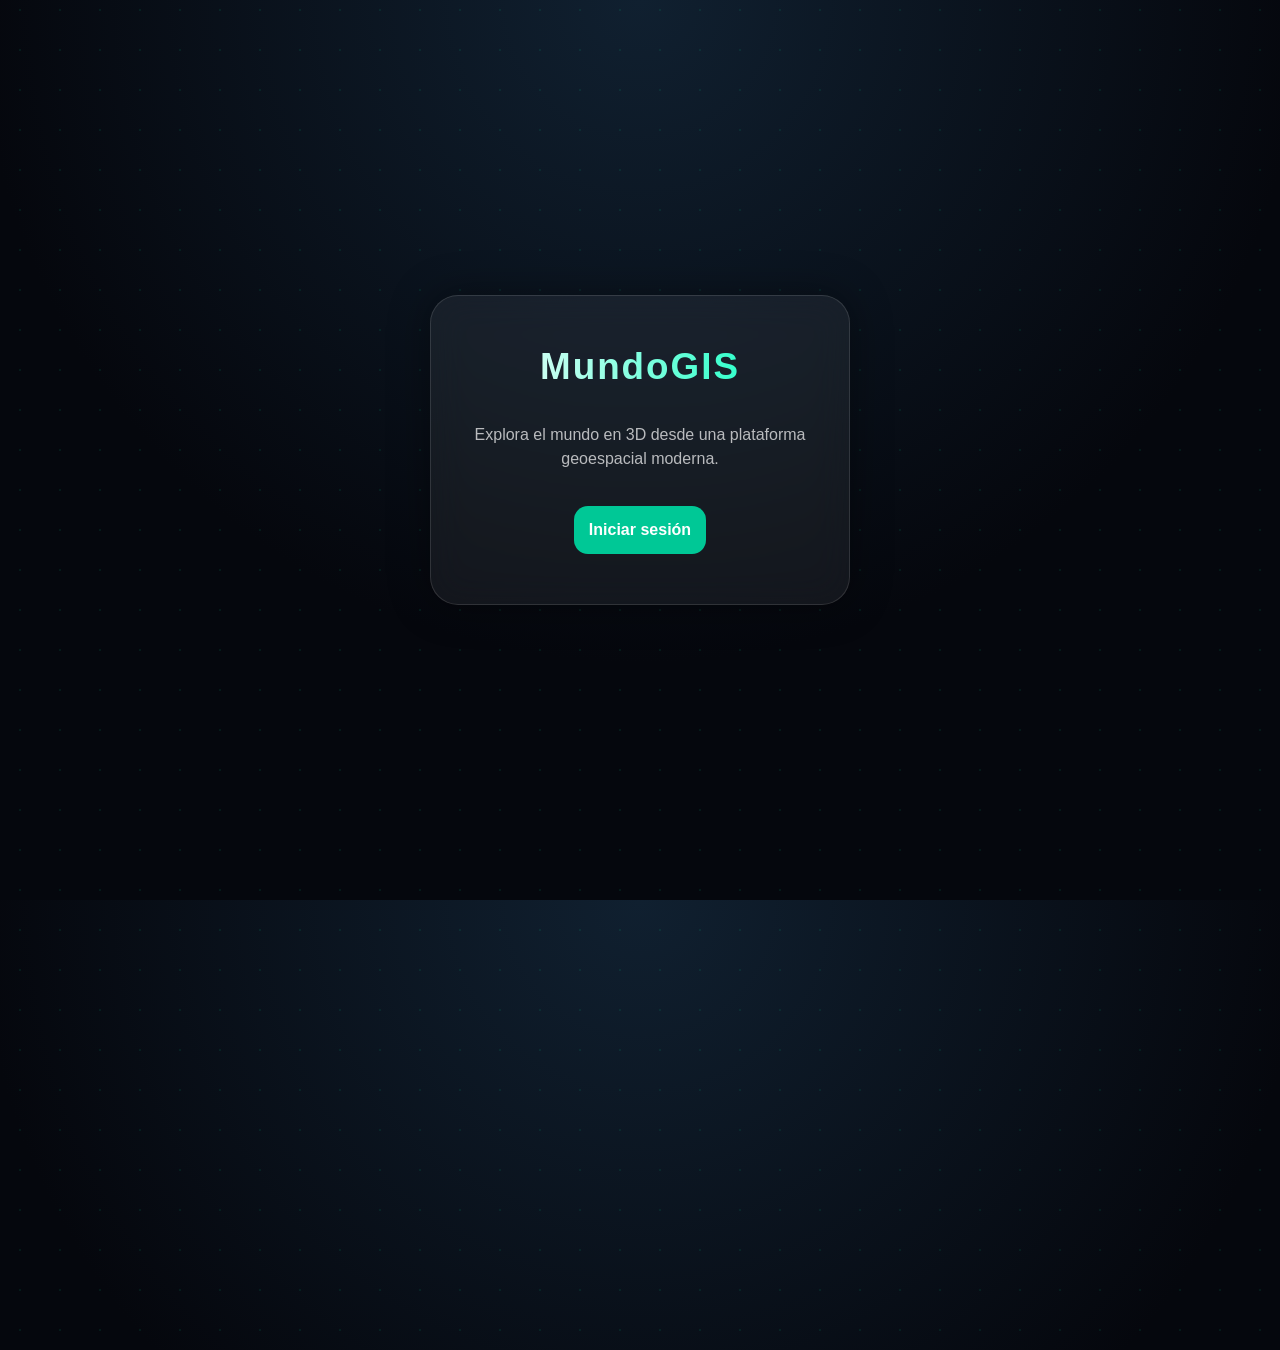
==== index.html @ ae1ba72a "Primer commint MundoGIS" ====
<!DOCTYPE html>
<html lang="es">
<head>
  <meta charset="UTF-8">
  <meta name="viewport" content="width=device-width, initial-scale=1.0">

  <title>MundoGIS</title>

  <!-- CSS -->
  <link rel="stylesheet" href="css/styles.css">
</head>

<body>

  <div class="card">

    <h1>MundoGIS</h1>

    <p>
      Explora el mundo en 3D desde una plataforma geoespacial moderna.
    </p>

    <a href="login.html" class="btn">
      Iniciar sesión
    </a>

  </div>

</body>
</html>
---- css/styles.css ----
*{
  margin:0;
  padding:0;
  box-sizing:border-box;
}

body{
  height:100vh;

  display:flex;
  justify-content:center;
  align-items:center;

  overflow:hidden;

  font-family:Arial, Helvetica, sans-serif;

  background:
    radial-gradient(circle at top, #102030 0%, #05070d 60%);

  color:white;
}

/* Fondo animado */

body::before{
  content:"";

  position:absolute;

  width:200%;
  height:200%;

  background:
    radial-gradient(rgba(0,255,170,0.08) 1px, transparent 1px);

  background-size:40px 40px;

  animation:mover 30s linear infinite;

  z-index:0;
}

@keyframes mover{
  from{
    transform:translate(0,0);
  }

  to{
    transform:translate(-200px,-200px);
  }
}

/* Tarjeta */

.card{
  position:relative;
  z-index:1;

  width:420px;

  padding:60px 40px;

  border-radius:28px;

  background:rgba(255,255,255,0.06);

  backdrop-filter:blur(18px);

  border:1px solid rgba(255,255,255,0.12);

  text-align:center;

  box-shadow:
    0 0 40px rgba(0,0,0,0.4);

  opacity:0;

  transform:translateY(40px);

  animation:reveal 1.2s ease forwards;
}

/* Reveal */

@keyframes reveal{
  to{
    opacity:1;
    transform:translateY(0);
  }
}

h1{
  font-size:4rem;

  letter-spacing:2px;

  margin-bottom:15px;

  background:linear-gradient(90deg,#ffffff,#00ffbf);

  -webkit-background-clip:text;
  -webkit-text-fill-color:transparent;
}

p{
  color:rgba(255,255,255,0.7);

  margin-bottom:35px;

  line-height:1.5;
}

/* Botón */

.btn{
  display:inline-block;

  padding:14px 30px;

  border-radius:14px;

  text-decoration:none;

  background:#00c896;

  color:white;

  font-weight:bold;

  transition:0.3s ease;
}

.btn:hover{
  transform:translateY(-3px);

  background:#00e0a8;

  box-shadow:
    0 10px 25px rgba(0,200,150,0.35);
}

*{
  margin:0;
  padding:0;
  box-sizing:border-box;
}

body{
  height:100vh;

  display:flex;
  justify-content:center;
  align-items:center;

  overflow:hidden;

  font-family:Arial, Helvetica, sans-serif;

  background:
    radial-gradient(circle at top, #102030 0%, #05070d 60%);

  color:white;
}

/* Fondo */

body::before{
  content:"";

  position:absolute;

  width:200%;
  height:200%;

  background:
    radial-gradient(rgba(0,255,170,0.08) 1px, transparent 1px);

  background-size:40px 40px;

  animation:mover 30s linear infinite;

  z-index:0;
}

@keyframes mover{
  from{
    transform:translate(0,0);
  }

  to{
    transform:translate(-200px,-200px);
  }
}

/* Tarjeta */

.card{
  position:relative;
  z-index:1;

  width:420px;

  padding:50px 40px;

  border-radius:28px;

  background:rgba(255,255,255,0.06);

  backdrop-filter:blur(18px);

  border:1px solid rgba(255,255,255,0.12);

  box-shadow:
    0 0 40px rgba(0,0,0,0.4);

  opacity:0;

  transform:translateY(40px);

  animation:reveal 1.2s ease forwards;
}

/* Reveal */

@keyframes reveal{
  to{
    opacity:1;
    transform:translateY(0);
  }
}

.card h1{
  text-align:center;

  margin-bottom:35px;

  font-size:2.3rem;

  background:linear-gradient(90deg,#ffffff,#00ffbf);

  -webkit-background-clip:text;
  -webkit-text-fill-color:transparent;
}

/* Formulario */

.formulario{
  display:flex;
  flex-direction:column;
  gap:20px;
}

/* Inputs */

.formulario input{
  width:100%;

  padding:15px 18px;

  border:none;

  border-radius:14px;

  background:rgba(255,255,255,0.08);

  color:white;

  font-size:1rem;

  outline:none;

  transition:0.3s ease;
}

.formulario input::placeholder{
  color:rgba(255,255,255,0.5);
}

/* Focus */

.formulario input:focus{
  border:1px solid #00ffbf;

  box-shadow:
    0 0 15px rgba(0,255,191,0.25);
}

/* Botón */

.btn{
  padding:15px;

  border:none;

  border-radius:14px;

  background:#00c896;

  color:white;

  font-size:1rem;

  font-weight:bold;

  cursor:pointer;

  transition:0.3s ease;
}

.btn:hover{
  transform:translateY(-3px);

  background:#00e0a8;

  box-shadow:
    0 10px 25px rgba(0,200,150,0.35);
}
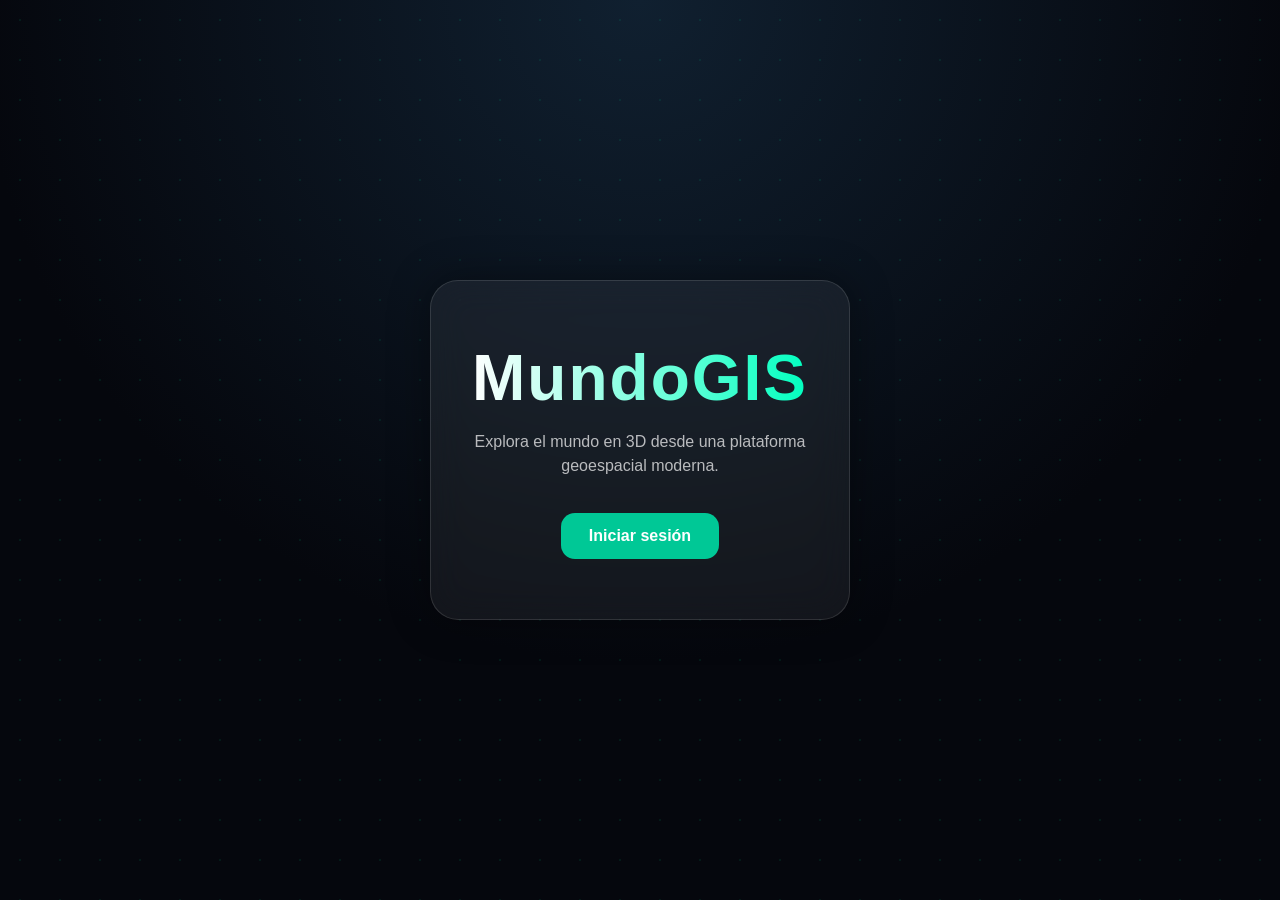
==== commit 54ea2d8f: "Reorganizando estructura del proyecto" ====
--- a/index.html
+++ b/index.html
@@ -7,10 +7,11 @@
   <title>MundoGIS</title>
 
   <!-- CSS -->
-  <link rel="stylesheet" href="css/styles.css">
+  <link rel="stylesheet" href="css/global.css">
+  <link rel="stylesheet" href="css/index.css">
 </head>
 
-<body>
+<body class="index-body">
 
   <div class="card">
 
--- a/css/global.css
+++ b/css/global.css
@@ -0,0 +1,129 @@
+/* =========================
+   RESET
+========================= */
+
+*{
+  margin:0;
+  padding:0;
+  box-sizing:border-box;
+}
+
+
+/* =========================
+   BODY BASE
+========================= */
+
+body{
+  font-family:Arial, Helvetica, sans-serif;
+  color:white;
+
+  background:
+    radial-gradient(circle at top, #102030 0%, #05070d 60%);
+}
+
+
+/* =========================
+   FONDO ANIMADO
+========================= */
+
+body::before{
+  content:"";
+
+  position:fixed;
+
+  inset:0;
+
+  width:200%;
+  height:200%;
+
+  background:
+    radial-gradient(
+      rgba(0,255,170,0.08) 1px,
+      transparent 1px
+    );
+
+  background-size:40px 40px;
+
+  animation:mover 30s linear infinite;
+
+  z-index:0;
+
+  pointer-events:none;
+}
+
+
+/* =========================
+   ANIMACIÓN FONDO
+========================= */
+
+@keyframes mover{
+
+  from{
+    transform:translate(0,0);
+  }
+
+  to{
+    transform:translate(-200px,-200px);
+  }
+
+}
+
+
+/* =========================
+   REVEAL
+========================= */
+
+@keyframes reveal{
+
+  to{
+    opacity:1;
+    transform:translateY(0);
+  }
+
+}
+
+
+/* =========================
+   BOTONES GLOBALES
+========================= */
+
+.btn{
+  display:inline-block;
+
+  padding:14px 28px;
+
+  border:none;
+
+  border-radius:14px;
+
+  background:#00c896;
+
+  color:white;
+
+  font-size:1rem;
+  font-weight:bold;
+
+  text-decoration:none;
+
+  cursor:pointer;
+
+  transition:0.3s ease;
+}
+
+.btn:hover{
+  transform:translateY(-3px);
+
+  background:#00e0a8;
+
+  box-shadow:
+    0 10px 25px rgba(0,200,150,0.35);
+}
+
+
+/* =========================
+   UTILIDADES
+========================= */
+
+.hidden{
+  display:none;
+}
--- a/css/index.css
+++ b/css/index.css
@@ -0,0 +1,82 @@
+/* =========================
+   BODY
+========================= */
+
+.index-body{
+  height:100vh;
+
+  display:flex;
+  justify-content:center;
+  align-items:center;
+
+  overflow:hidden;
+}
+
+
+/* =========================
+   CARD
+========================= */
+
+.card{
+  position:relative;
+  z-index:1;
+
+  width:420px;
+
+  padding:60px 40px;
+
+  border-radius:28px;
+
+  background:rgba(255,255,255,0.06);
+
+  backdrop-filter:blur(18px);
+
+  border:1px solid rgba(255,255,255,0.12);
+
+  text-align:center;
+
+  box-shadow:
+    0 0 40px rgba(0,0,0,0.4);
+
+  opacity:0;
+
+  transform:translateY(40px);
+
+  animation:reveal 1.2s ease forwards;
+}
+
+
+/* =========================
+   TÍTULO
+========================= */
+
+.card h1{
+  font-size:4rem;
+
+  letter-spacing:2px;
+
+  margin-bottom:15px;
+
+  background:
+    linear-gradient(
+      90deg,
+      #ffffff,
+      #00ffbf
+    );
+
+  -webkit-background-clip:text;
+  -webkit-text-fill-color:transparent;
+}
+
+
+/* =========================
+   TEXTO
+========================= */
+
+.card p{
+  color:rgba(255,255,255,0.7);
+
+  margin-bottom:35px;
+
+  line-height:1.5;
+}
